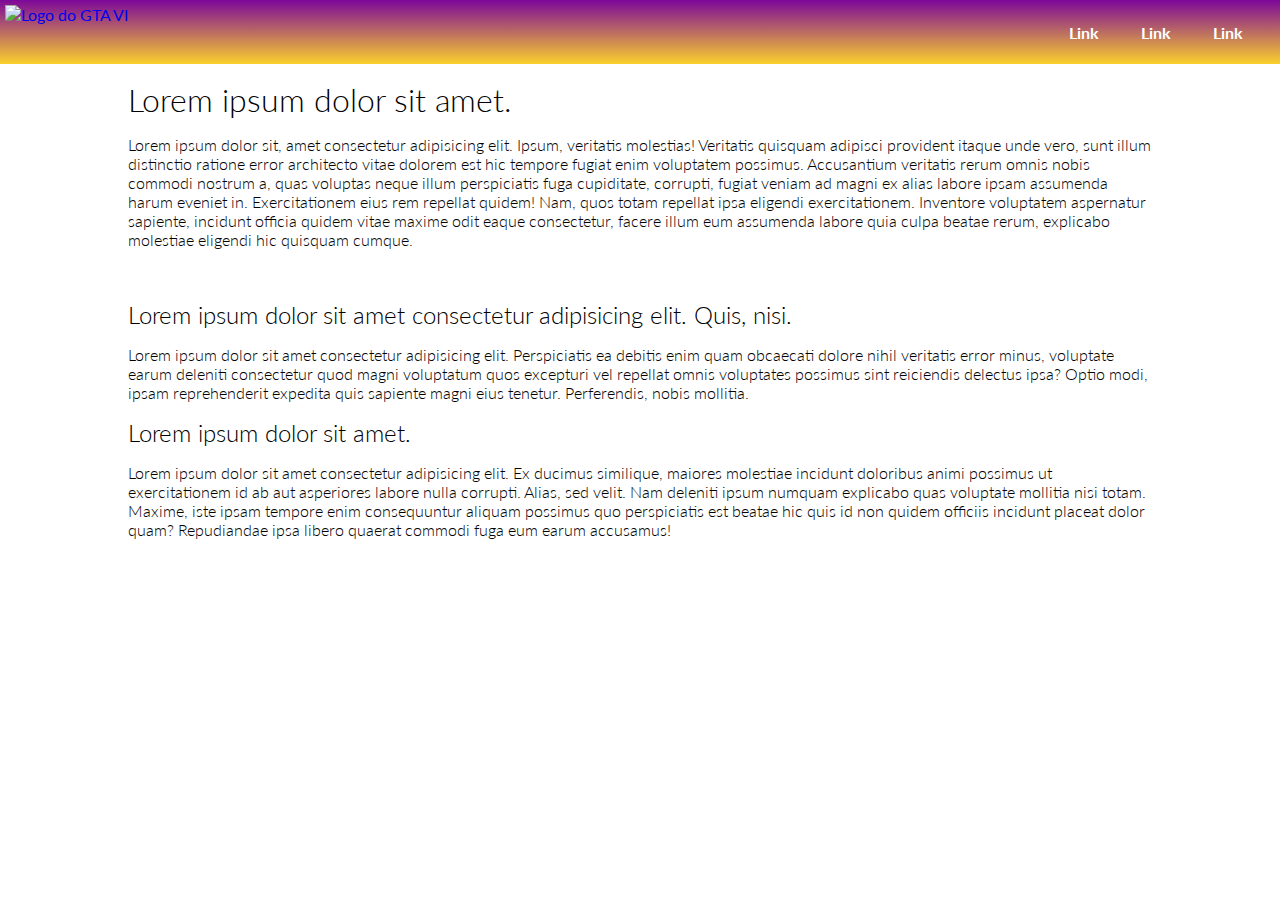
==== index.html @ 7d586c33 "alterações teste" ====
<!DOCTYPE html>
<html lang="pt-br">
<head>
    <meta charset="UTF-8">
    <meta name="viewport" content="width=device-width, initial-scale=1.0">
    <link rel="stylesheet" href="./assets/css/style.css">
    <title>Página-1</title>
    <link rel="preconnect" href="https://fonts.googleapis.com">
<link rel="preconnect" href="https://fonts.gstatic.com" crossorigin>
<link href="https://fonts.googleapis.com/css2?family=Lato:ital,wght@0,100;0,300;0,400;0,700;0,900;1,100;1,300;1,400;1,700;1,900&display=swap" rel="stylesheet">
</head>

<body>
    <header>
        <a href="index.html"><img src="./assets/img/logo.png" alt="Logo do GTA VI" class="logo"></a>
        <nav>
            <ul>
                <li>
                    <a href="link1.html" class="btn">Link</a>
                </li>
                <li>
                    <a href="link2.html" class="btn">Link</a>
                </li>
                <li>
                    <a href="link3.html" class="btn">Link</a>
                </li>
            </ul>
        </nav>
    </header>
    <main>
        <h1>Lorem ipsum dolor sit amet.</h1>
        <P>Lorem ipsum dolor sit, amet consectetur adipisicing elit. Ipsum, veritatis molestias! Veritatis quisquam adipisci provident itaque unde vero, sunt illum distinctio ratione error architecto vitae dolorem est hic tempore fugiat enim voluptatem possimus. Accusantium veritatis rerum omnis nobis commodi nostrum a, quas voluptas neque illum perspiciatis fuga cupiditate, corrupti, fugiat veniam ad magni ex alias labore ipsam assumenda harum eveniet in. Exercitationem eius rem repellat quidem! Nam, quos totam repellat ipsa eligendi exercitationem. Inventore voluptatem aspernatur sapiente, incidunt officia quidem vitae maxime odit eaque consectetur, facere illum eum assumenda labore quia culpa beatae rerum, explicabo molestiae eligendi hic quisquam cumque.</P>
        <img src="" alt="">
        <h2>Lorem ipsum dolor sit amet consectetur adipisicing elit. Quis, nisi.</h2>
        <p>Lorem ipsum dolor sit amet consectetur adipisicing elit. Perspiciatis ea debitis enim quam obcaecati dolore nihil veritatis error minus, voluptate earum deleniti consectetur quod magni voluptatum quos excepturi vel repellat omnis voluptates possimus sint reiciendis delectus ipsa? Optio modi, ipsam reprehenderit expedita quis sapiente magni eius tenetur. Perferendis, nobis mollitia.</p>
        <h2>Lorem ipsum dolor sit amet.</h2>
        <p>Lorem ipsum dolor sit amet consectetur adipisicing elit. Ex ducimus similique, maiores molestiae incidunt doloribus animi possimus ut exercitationem id ab aut asperiores labore nulla corrupti. Alias, sed velit. Nam deleniti ipsum numquam explicabo quas voluptate mollitia nisi totam. Maxime, iste ipsam tempore enim consequuntur aliquam possimus quo perspiciatis est beatae hic quis id non quidem officiis incidunt placeat dolor quam? Repudiandae ipsa libero quaerat commodi fuga eum earum accusamus!</p>
    </main>
</body>
</html>
---- assets/css/style.css ----
*{
    font-family: "Lato", sans-serif;
    margin: 0;
    padding: 0;

}

:root{
    --color-yellow: rgb(250, 208, 44);
    --color-purple: rgb(124, 8, 153);
    --color-light: #ffffff;
}

header{
    display: flex;
    background-image: linear-gradient(rgb(124, 8, 153), rgb(250, 208, 44));
    width: 100%;
    height: 4rem;
    justify-content: space-between;
    align-content: center;
}

.logo{
    width: auto;
    height: 100%;
}

header nav,ul{
    display: flex;
    gap: 2rem;
    align-items: center;
    list-style: none;
    padding: 1rem;
}

a{
    display: flex;
    text-decoration: none;
    padding: 5px;
}

.btn{
    color: var(--color-light);
    text-decoration: none;
    font-weight: 700;
}

.btn:hover{
    text-decoration: underline;
}

p,h1,h2{
    margin: 1rem 10%;
    font-weight: 300;
}
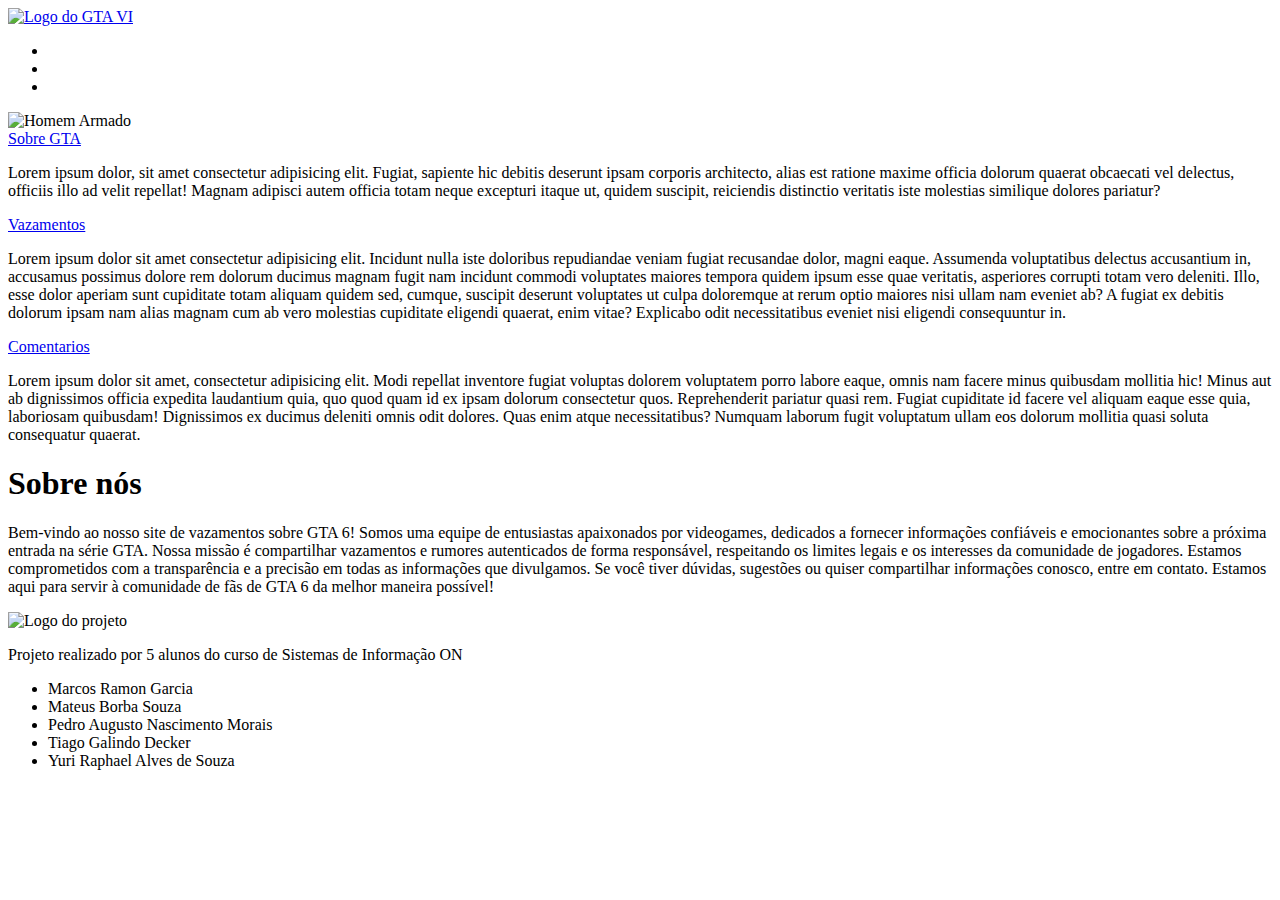
==== commit 5f6fba67: "Atualização da home page" ====
--- a/index.html
+++ b/index.html
@@ -3,7 +3,7 @@
 <head>
     <meta charset="UTF-8">
     <meta name="viewport" content="width=device-width, initial-scale=1.0">
-    <link rel="stylesheet" href="./assets/css/style.css">
+    <link rel="stylesheet" href="./assets/css/Home.css">
     <title>Página-1</title>
     <link rel="preconnect" href="https://fonts.googleapis.com">
 <link rel="preconnect" href="https://fonts.gstatic.com" crossorigin>
@@ -11,30 +11,61 @@
 </head>
 
 <body>
-    <header>
-        <a href="index.html"><img src="./assets/img/logo.png" alt="Logo do GTA VI" class="logo"></a>
+    <header class="menu">
+        <a href="index.html"><img src="./assets/img/icon.png" alt="Logo do GTA VI" class="logo"></a>
         <nav>
-            <ul>
+            <ul class="ulTiago">
                 <li>
-                    <a href="link1.html" class="btn">Link</a>
+                    <a href="link1.html" class="btn"></a>
                 </li>
                 <li>
-                    <a href="link2.html" class="btn">Link</a>
+                    <a href="Login.html" class="btn"></a>
                 </li>
                 <li>
-                    <a href="link3.html" class="btn">Link</a>
+                    <a href="link3.html" class="btn"></a>
                 </li>
             </ul>
         </nav>
     </header>
     <main>
-        <h1>Lorem ipsum dolor sit amet.</h1>
-        <P>Lorem ipsum dolor sit, amet consectetur adipisicing elit. Ipsum, veritatis molestias! Veritatis quisquam adipisci provident itaque unde vero, sunt illum distinctio ratione error architecto vitae dolorem est hic tempore fugiat enim voluptatem possimus. Accusantium veritatis rerum omnis nobis commodi nostrum a, quas voluptas neque illum perspiciatis fuga cupiditate, corrupti, fugiat veniam ad magni ex alias labore ipsam assumenda harum eveniet in. Exercitationem eius rem repellat quidem! Nam, quos totam repellat ipsa eligendi exercitationem. Inventore voluptatem aspernatur sapiente, incidunt officia quidem vitae maxime odit eaque consectetur, facere illum eum assumenda labore quia culpa beatae rerum, explicabo molestiae eligendi hic quisquam cumque.</P>
-        <img src="" alt="">
-        <h2>Lorem ipsum dolor sit amet consectetur adipisicing elit. Quis, nisi.</h2>
-        <p>Lorem ipsum dolor sit amet consectetur adipisicing elit. Perspiciatis ea debitis enim quam obcaecati dolore nihil veritatis error minus, voluptate earum deleniti consectetur quod magni voluptatum quos excepturi vel repellat omnis voluptates possimus sint reiciendis delectus ipsa? Optio modi, ipsam reprehenderit expedita quis sapiente magni eius tenetur. Perferendis, nobis mollitia.</p>
-        <h2>Lorem ipsum dolor sit amet.</h2>
-        <p>Lorem ipsum dolor sit amet consectetur adipisicing elit. Ex ducimus similique, maiores molestiae incidunt doloribus animi possimus ut exercitationem id ab aut asperiores labore nulla corrupti. Alias, sed velit. Nam deleniti ipsum numquam explicabo quas voluptate mollitia nisi totam. Maxime, iste ipsam tempore enim consequuntur aliquam possimus quo perspiciatis est beatae hic quis id non quidem officiis incidunt placeat dolor quam? Repudiandae ipsa libero quaerat commodi fuga eum earum accusamus!</p>
+        <div class="container1"><img src="./assets/img/GTA-6-Grand-Theft-Auto-VI-Rockstar-Games-Wallpaper-Artwork-Jason-Vice-City-2024 - Copy.png" alt="Homem Armado" class="ImagemHomem"></div>
+
+        <div class="Links">
+        <a class="link1" href="sobre.html">Sobre GTA</a>
+        <p>Lorem ipsum dolor, sit amet consectetur adipisicing elit. Fugiat, sapiente hic debitis deserunt ipsam corporis architecto, alias est ratione maxime officia dolorum quaerat obcaecati vel delectus, officiis illo ad velit repellat! Magnam adipisci autem officia totam neque excepturi itaque ut, quidem suscipit, reiciendis distinctio veritatis iste molestias similique dolores pariatur?</p>
+
+        <a class="link1" href="gta6.html">Vazamentos</a>
+        <p>Lorem ipsum dolor sit amet consectetur adipisicing elit. Incidunt nulla iste doloribus repudiandae veniam fugiat recusandae dolor, magni eaque. Assumenda voluptatibus delectus accusantium in, accusamus possimus dolore rem dolorum ducimus magnam fugit nam incidunt commodi voluptates maiores tempora quidem ipsum esse quae veritatis, asperiores corrupti totam vero deleniti. Illo, esse dolor aperiam sunt cupiditate totam aliquam quidem sed, cumque, suscipit deserunt voluptates ut culpa doloremque at rerum optio maiores nisi ullam nam eveniet ab? A fugiat ex debitis dolorum ipsam nam alias magnam cum ab vero molestias cupiditate eligendi quaerat, enim vitae? Explicabo odit necessitatibus eveniet nisi eligendi consequuntur in.</p>
+
+        <a class="link1" href="link3.html">Comentarios</a>
+        <p>Lorem ipsum dolor sit amet, consectetur adipisicing elit. Modi repellat inventore fugiat voluptas dolorem voluptatem porro labore eaque, omnis nam facere minus quibusdam mollitia hic! Minus aut ab dignissimos officia expedita laudantium quia, quo quod quam id ex ipsam dolorum consectetur quos. Reprehenderit pariatur quasi rem. Fugiat cupiditate id facere vel aliquam eaque esse quia, laboriosam quibusdam! Dignissimos ex ducimus deleniti omnis odit dolores. Quas enim atque necessitatibus? Numquam laborum fugit voluptatum ullam eos dolorum mollitia quasi soluta consequatur quaerat.</p>
+    </div>
+
+        <h1>Sobre nós</h1>
+        <P class="SobreP">
+
+            Bem-vindo ao nosso site de vazamentos sobre GTA 6! Somos uma equipe de entusiastas apaixonados por videogames, dedicados a fornecer informações confiáveis e emocionantes sobre a próxima entrada na série GTA.
+            
+            Nossa missão é compartilhar vazamentos e rumores autenticados de forma responsável, respeitando os limites legais e os interesses da comunidade de jogadores. Estamos comprometidos com a transparência e a precisão em todas as informações que divulgamos.
+            
+            Se você tiver dúvidas, sugestões ou quiser compartilhar informações conosco, entre em contato. Estamos aqui para servir à comunidade de fãs de GTA 6 da melhor maneira possível!
+            
+            
+        </P>
+        
     </main>
+    <footer class="rodape">
+        <div class="container">
+            <img src="./assets/img/logo-fiap.png" alt="Logo do projeto" class="logo-rodape">
+            <p class="descricao-rodape">Projeto realizado por 5 alunos do curso de Sistemas de Informação ON</p>
+            <ul class="lista-nomes">
+                <li>Marcos Ramon Garcia</li>
+                <li>Mateus Borba Souza</li>
+                <li>Pedro Augusto Nascimento Morais</li>
+                <li>Tiago Galindo Decker</li>
+                <li>Yuri Raphael Alves de Souza</li>
+            </ul>
+        </div>
+    </footer>
 </body>
 </html>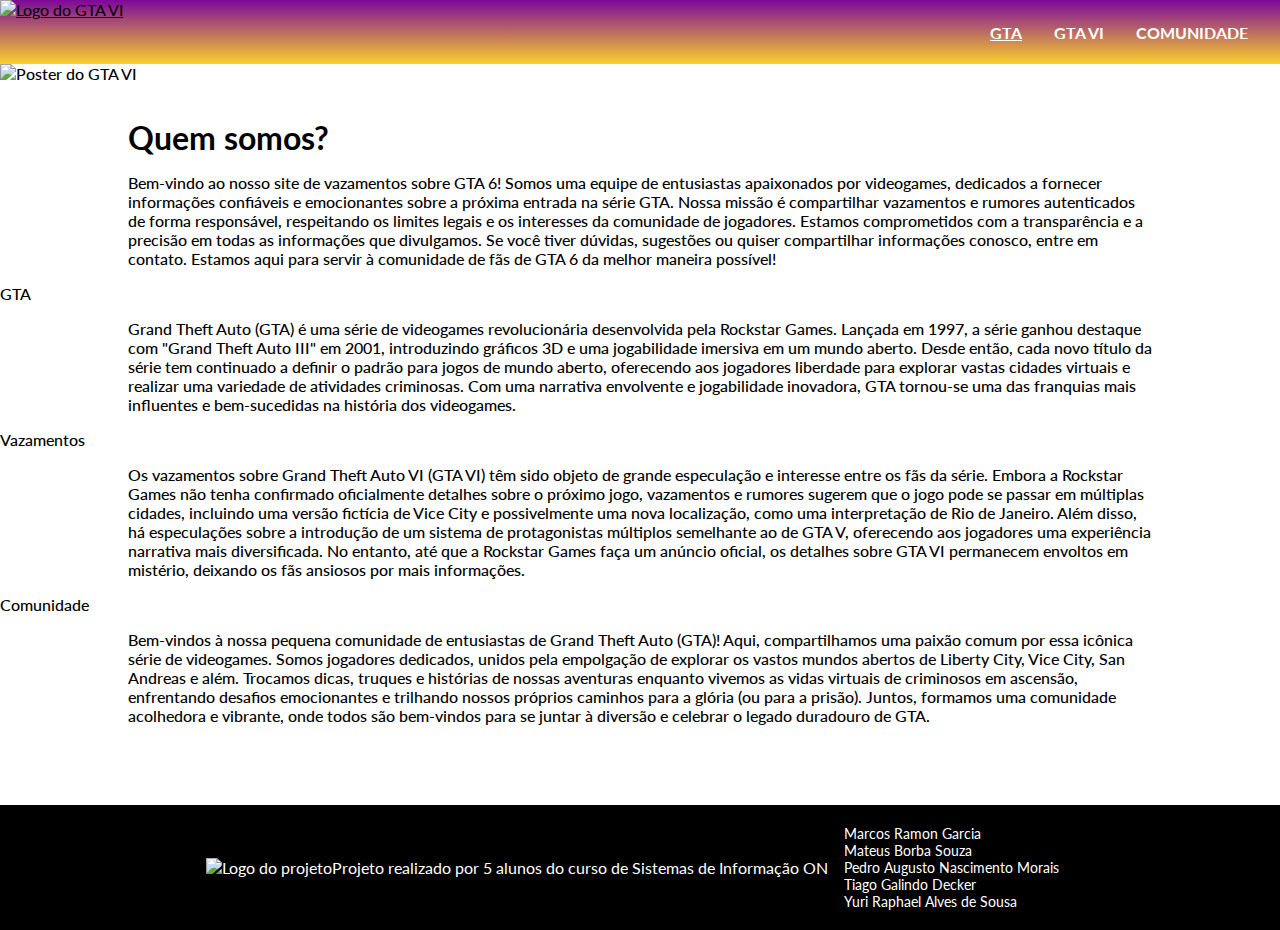
==== commit 8dde0407: "Mudei o nome do "alt" da imagem" ====
--- a/index.html
+++ b/index.html
@@ -1,58 +1,85 @@
 <!DOCTYPE html>
 <html lang="pt-br">
+
 <head>
     <meta charset="UTF-8">
     <meta name="viewport" content="width=device-width, initial-scale=1.0">
-    <link rel="stylesheet" href="./assets/css/Home.css">
-    <title>Página-1</title>
+    <link rel="stylesheet" href="./assets/css/style.css">
+    <title>Início</title>
+    <link rel="shortcut icon" href="./assets/img/icon.png">
     <link rel="preconnect" href="https://fonts.googleapis.com">
-<link rel="preconnect" href="https://fonts.gstatic.com" crossorigin>
-<link href="https://fonts.googleapis.com/css2?family=Lato:ital,wght@0,100;0,300;0,400;0,700;0,900;1,100;1,300;1,400;1,700;1,900&display=swap" rel="stylesheet">
+    <link rel="preconnect" href="https://fonts.gstatic.com" crossorigin>
+    <link
+        href="https://fonts.googleapis.com/css2?family=Lato:ital,wght@0,100;0,300;0,400;0,700;0,900;1,100;1,300;1,400;1,700;1,900&display=swap"
+        rel="stylesheet">
 </head>
 
 <body>
-    <header class="menu">
-        <a href="index.html"><img src="./assets/img/icon.png" alt="Logo do GTA VI" class="logo"></a>
-        <nav>
-            <ul class="ulTiago">
+    <header>
+        <a href="index.html"><img src="./assets/img/logo.png" alt="Logo do GTA VI" class="logo"></a>
+        <nav class="nav">
+            <ul class="nav">
                 <li>
-                    <a href="link1.html" class="btn"></a>
+                    <a href="sobre.html" class="btn ativo">GTA</a>
                 </li>
                 <li>
-                    <a href="Login.html" class="btn"></a>
+                    <a href="vazamentos.html" class="btn">GTA VI</a>
                 </li>
                 <li>
-                    <a href="link3.html" class="btn"></a>
+                    <a href="Comentario.html" class="btn">COMUNIDADE</a>
                 </li>
             </ul>
         </nav>
     </header>
-    <main>
-        <div class="container1"><img src="./assets/img/GTA-6-Grand-Theft-Auto-VI-Rockstar-Games-Wallpaper-Artwork-Jason-Vice-City-2024 - Copy.png" alt="Homem Armado" class="ImagemHomem"></div>
+    <main class="main-thiago">
 
-        <div class="Links">
-        <a class="link1" href="sobre.html">Sobre GTA</a>
-        <p>Lorem ipsum dolor, sit amet consectetur adipisicing elit. Fugiat, sapiente hic debitis deserunt ipsam corporis architecto, alias est ratione maxime officia dolorum quaerat obcaecati vel delectus, officiis illo ad velit repellat! Magnam adipisci autem officia totam neque excepturi itaque ut, quidem suscipit, reiciendis distinctio veritatis iste molestias similique dolores pariatur?</p>
-
-        <a class="link1" href="gta6.html">Vazamentos</a>
-        <p>Lorem ipsum dolor sit amet consectetur adipisicing elit. Incidunt nulla iste doloribus repudiandae veniam fugiat recusandae dolor, magni eaque. Assumenda voluptatibus delectus accusantium in, accusamus possimus dolore rem dolorum ducimus magnam fugit nam incidunt commodi voluptates maiores tempora quidem ipsum esse quae veritatis, asperiores corrupti totam vero deleniti. Illo, esse dolor aperiam sunt cupiditate totam aliquam quidem sed, cumque, suscipit deserunt voluptates ut culpa doloremque at rerum optio maiores nisi ullam nam eveniet ab? A fugiat ex debitis dolorum ipsam nam alias magnam cum ab vero molestias cupiditate eligendi quaerat, enim vitae? Explicabo odit necessitatibus eveniet nisi eligendi consequuntur in.</p>
-
-        <a class="link1" href="link3.html">Comentarios</a>
-        <p>Lorem ipsum dolor sit amet, consectetur adipisicing elit. Modi repellat inventore fugiat voluptas dolorem voluptatem porro labore eaque, omnis nam facere minus quibusdam mollitia hic! Minus aut ab dignissimos officia expedita laudantium quia, quo quod quam id ex ipsam dolorum consectetur quos. Reprehenderit pariatur quasi rem. Fugiat cupiditate id facere vel aliquam eaque esse quia, laboriosam quibusdam! Dignissimos ex ducimus deleniti omnis odit dolores. Quas enim atque necessitatibus? Numquam laborum fugit voluptatum ullam eos dolorum mollitia quasi soluta consequatur quaerat.</p>
-    </div>
-
-        <h1>Sobre nós</h1>
+        <div class="container1"><img src="./assets/img/gta.png" alt="Poster do GTA VI" class="ImagemHomem"></div>
+        <br>
+        <h1>Quem somos?</h1>
         <P class="SobreP">
 
-            Bem-vindo ao nosso site de vazamentos sobre GTA 6! Somos uma equipe de entusiastas apaixonados por videogames, dedicados a fornecer informações confiáveis e emocionantes sobre a próxima entrada na série GTA.
-            
-            Nossa missão é compartilhar vazamentos e rumores autenticados de forma responsável, respeitando os limites legais e os interesses da comunidade de jogadores. Estamos comprometidos com a transparência e a precisão em todas as informações que divulgamos.
-            
-            Se você tiver dúvidas, sugestões ou quiser compartilhar informações conosco, entre em contato. Estamos aqui para servir à comunidade de fãs de GTA 6 da melhor maneira possível!
-            
-            
+            Bem-vindo ao nosso site de vazamentos sobre GTA 6! Somos uma equipe de entusiastas apaixonados por
+            videogames, dedicados a fornecer informações confiáveis e emocionantes sobre a próxima entrada na série
+            GTA.
+
+            Nossa missão é compartilhar vazamentos e rumores autenticados de forma responsável, respeitando os
+            limites
+            legais e os interesses da comunidade de jogadores. Estamos comprometidos com a transparência e a
+            precisão em
+            todas as informações que divulgamos.
+
+            Se você tiver dúvidas, sugestões ou quiser compartilhar informações conosco, entre em contato. Estamos
+            aqui
+            para servir à comunidade de fãs de GTA 6 da melhor maneira possível!
         </P>
-        
+        <div class="Links">
+            <a class="link1" href="sobre.html">GTA</a>
+            <p class="PTiago">Grand Theft Auto (GTA) é uma série de videogames revolucionária desenvolvida pela Rockstar Games. Lançada
+                em 1997, a série ganhou destaque com "Grand Theft Auto III" em 2001, introduzindo gráficos 3D e uma
+                jogabilidade imersiva em um mundo aberto. Desde então, cada novo título da série tem continuado a
+                definir o padrão para jogos de mundo aberto, oferecendo aos jogadores liberdade para explorar vastas
+                cidades virtuais e realizar uma variedade de atividades criminosas. Com uma narrativa envolvente e
+                jogabilidade inovadora, GTA tornou-se uma das franquias mais influentes e bem-sucedidas na história dos
+                videogames.</p>
+            <a class="link1" href="vazamentos.html">Vazamentos</a>
+            <p class="PTiago">Os vazamentos sobre Grand Theft Auto VI (GTA VI) têm sido objeto de grande especulação e interesse entre
+                os fãs da série. Embora a Rockstar Games não tenha confirmado oficialmente detalhes sobre o próximo
+                jogo, vazamentos e rumores sugerem que o jogo pode se passar em múltiplas cidades, incluindo uma versão
+                fictícia de Vice City e possivelmente uma nova localização, como uma interpretação de Rio de Janeiro.
+                Além disso, há especulações sobre a introdução de um sistema de protagonistas múltiplos semelhante ao de
+                GTA V, oferecendo aos jogadores uma experiência narrativa mais diversificada. No entanto, até que a
+                Rockstar Games faça um anúncio oficial, os detalhes sobre GTA VI permanecem envoltos em mistério,
+                deixando os fãs ansiosos por mais informações.</p>
+
+            <a class="link1" href="Comentario.html">Comunidade</a>
+            <p class="PTiago">Bem-vindos à nossa pequena comunidade de entusiastas de Grand Theft Auto (GTA)! Aqui, compartilhamos uma
+                paixão comum por essa icônica série de videogames. Somos jogadores dedicados, unidos pela empolgação de
+                explorar os vastos mundos abertos de Liberty City, Vice City, San Andreas e além. Trocamos dicas,
+                truques e histórias de nossas aventuras enquanto vivemos as vidas virtuais de criminosos em ascensão,
+                enfrentando desafios emocionantes e trilhando nossos próprios caminhos para a glória (ou para a prisão).
+                Juntos, formamos uma comunidade acolhedora e vibrante, onde todos são bem-vindos para se juntar à
+                diversão e celebrar o legado duradouro de GTA.</p>
+        </div>
     </main>
     <footer class="rodape">
         <div class="container">
@@ -63,9 +90,10 @@
                 <li>Mateus Borba Souza</li>
                 <li>Pedro Augusto Nascimento Morais</li>
                 <li>Tiago Galindo Decker</li>
-                <li>Yuri Raphael Alves de Souza</li>
+                <li>Yuri Raphael Alves de Sousa</li>
             </ul>
         </div>
     </footer>
 </body>
-</html>+
+</html>
--- a/assets/css/style.css
+++ b/assets/css/style.css
@@ -0,0 +1,176 @@
+*{
+    font-family: "Lato", sans-serif;
+    margin: 0;
+    padding: 0;
+}
+:root{
+    --color-yellow: rgb(250, 208, 44);
+    --color-purple: rgb(124, 8, 153);
+    --color-light: #ffffff;
+}
+
+/* estilização do cabeçalho e links */
+header{
+    display: flex;
+    background-image: linear-gradient(rgb(124, 8, 153), rgb(250, 208, 44));
+    height: 4rem;
+    justify-content: space-between;
+    align-content: center;
+    position: fixed;
+    z-index: 10;
+    width: 100%;
+}
+.menu{
+    margin: 1rem 10%;
+    display: flex;
+    align-items: center;
+}
+.logo{
+    width: auto;
+    height: 100%;
+}
+.nav{
+    display: flex;
+    gap: 2rem;
+    align-items: center;
+    list-style: none;
+    padding: 1rem;
+}
+.btn{
+    color: var(--color-light);
+    text-decoration: none;
+    font-weight: 700;
+}
+a{
+    display: flex;
+    align-items: center;
+    text-decoration: none;
+    color: black;
+}
+a:hover, .ativo{
+    text-decoration: underline;
+}
+
+/* estilização texto e conteudos */
+iframe{
+    margin: 1rem 20%;
+    width: 60%;
+    height: 40rem;
+    border-radius: 30px;
+}
+main{
+    width: 100%;
+    padding: 4rem 0;
+    font-weight: 500;
+    font-size: medium;
+}
+p,h1,h2,h3,h4,h5,h6{
+    margin: 1rem 10%;
+}
+.titulo{
+    font-size: 40px;
+    font-weight: 700;
+}
+
+/* estilização das imagens */
+.prn{
+    margin: 1rem 10%;
+    width: 80%;
+    max-height: 45rem;
+}
+.imagem{
+    margin: 1rem 20%;
+    width: 60%;
+    max-height: 40rem;
+    filter: grayscale(70%);
+    border-radius: 30px;
+}
+.imagem:hover{
+    filter: grayscale(0%);
+    transition: 1s;
+}
+
+/* toda estilização da tabela */
+table {
+    width: 70%;
+    margin: 10px auto;
+    margin-top: 50px;   
+    margin-bottom: 50px;
+    border-collapse: collapse; 
+    text-align: center;
+}
+caption {
+    font-size: 1.5rem;
+    color: var(--color-purple);
+    font-weight: 800;
+    margin-bottom: 10px;
+}
+thead tr {
+    background: var(--color-purple);
+    color: var(--color-light);    
+}
+th,td {
+    width: 25%;
+    padding: 15px;
+}
+tbody tr {
+    border-bottom: 1px solid #ccc;
+}
+tbody tr:nth-child(even) {
+    background: #7c089921;
+}
+tbody tr:last-child {
+    border-bottom: 20px solid var(--color-purple);
+}
+tbody tr:hover {
+    font-weight: 600;
+    background-color: #7c089949;
+    color: black;
+    cursor: pointer;
+}
+tfoot {
+    font-weight: 700;
+}
+
+/* toda estilização do rodape */
+footer {
+    background-color: #000;
+    color: var(--color-light);
+    padding: 20px 0;
+    display: flex;
+    width: 100%;
+}
+.container {
+    display: flex;
+    align-items: center;
+    justify-content: center;
+    width: 80%;
+    margin: 0 10%;
+}
+.logo-rodape {
+    max-width: 150px;
+}
+.descricao-rodape {
+    font-size: 16px;
+    margin: 10px 0;
+}
+.lista-nomes {
+    margin: 0;
+    text-align: left;
+    grid-template-columns: repeat(auto-fit, minmax(100px, 1fr));
+}
+.lista-nomes li {
+    display: flex;
+    gap: 1rem;
+    margin: 0 1rem;
+    font-size: 14px;
+}
+@media (max-width: 768px) {
+    .rodape {
+        flex-direction: column;
+    }
+
+    .lista-nomes {
+        grid-template-columns: 1fr;
+    }
+}
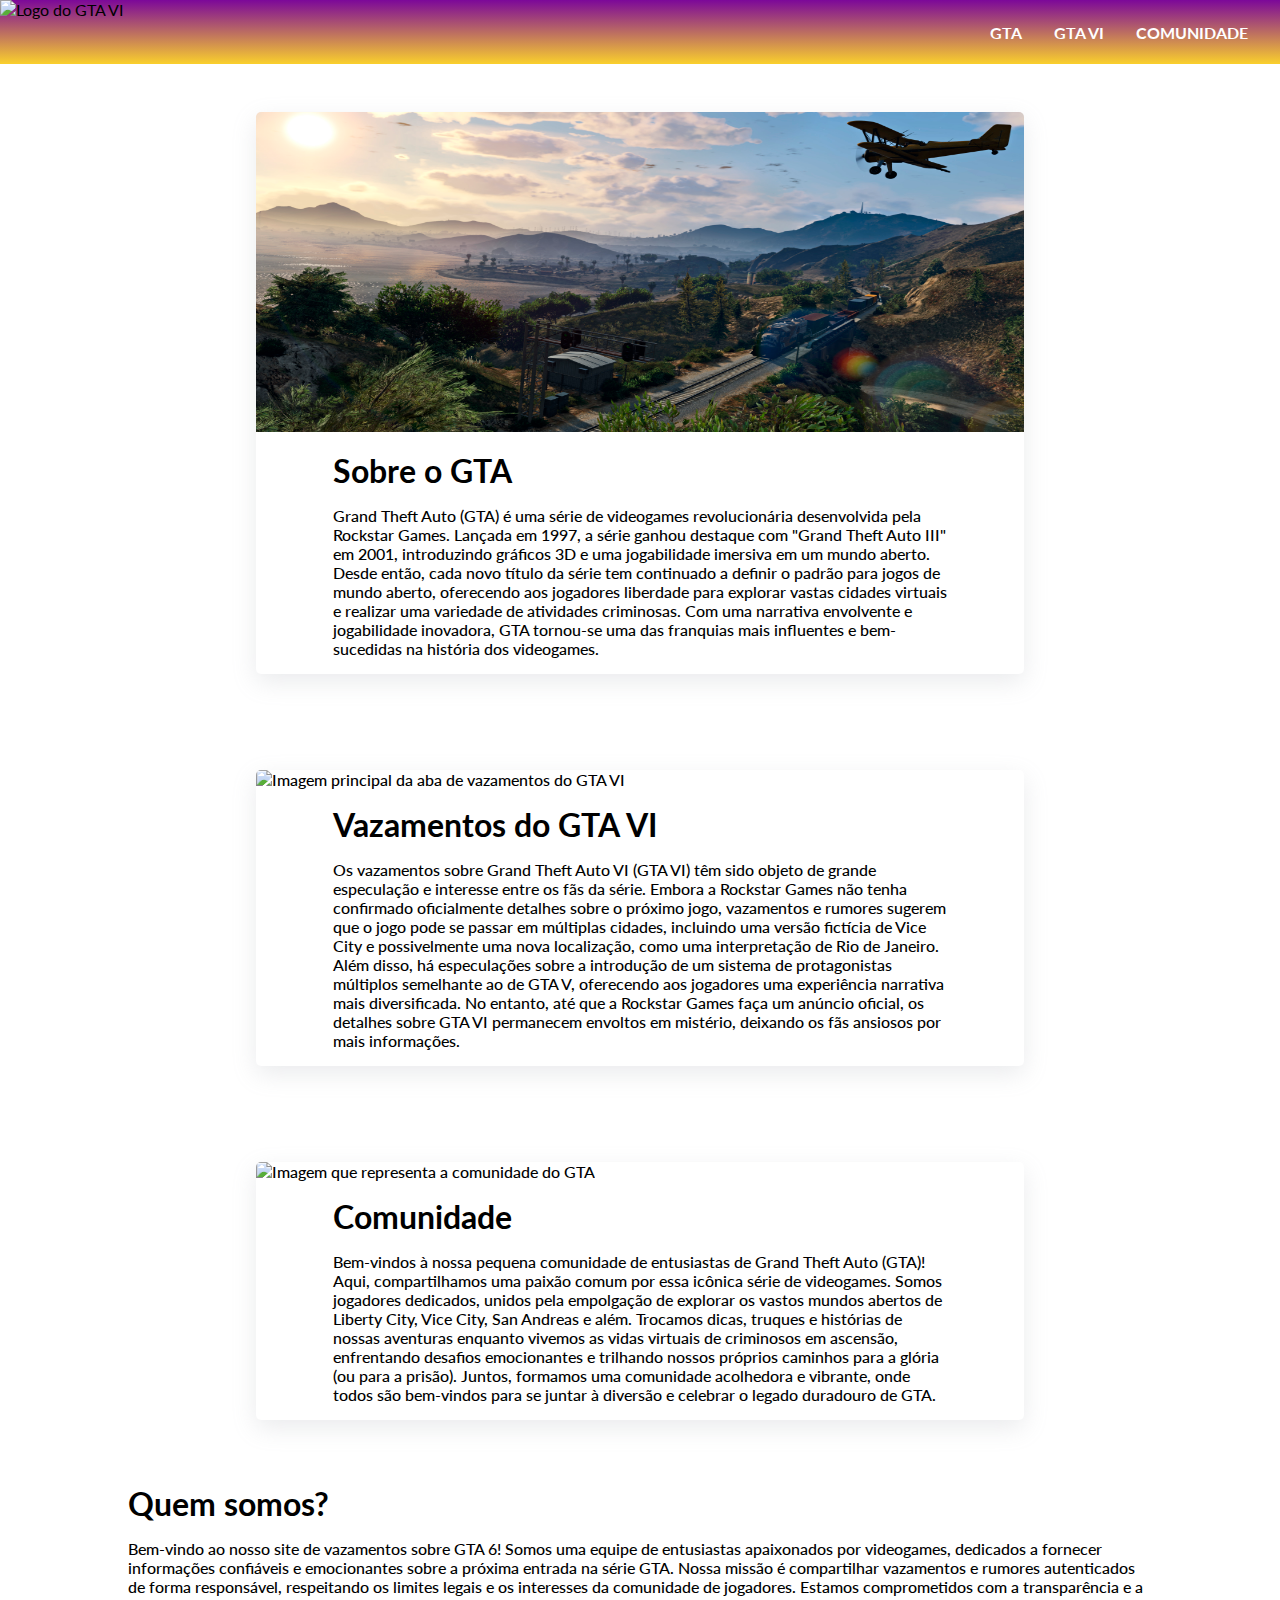
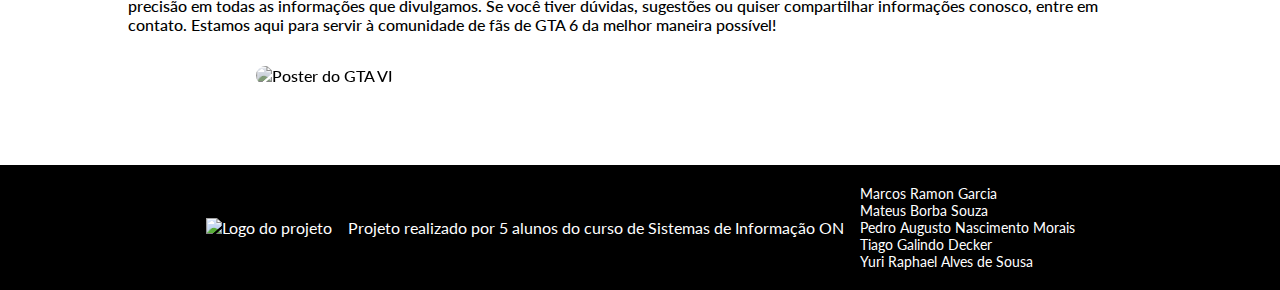
==== commit dc247d10: "Finalizado" ====
--- a/index.html
+++ b/index.html
@@ -20,23 +20,60 @@
         <nav class="nav">
             <ul class="nav">
                 <li>
-                    <a href="sobre.html" class="btn ativo">GTA</a>
+                    <a href="./assets/pages/sobre.html" class="btn ativo">GTA</a>
                 </li>
                 <li>
-                    <a href="vazamentos.html" class="btn">GTA VI</a>
+                    <a href="./assets/pages/vazamentos.html" class="btn">GTA VI</a>
                 </li>
                 <li>
-                    <a href="Comentario.html" class="btn">COMUNIDADE</a>
+                    <a href="./assets/pages/Comentario.html" class="btn">COMUNIDADE</a>
                 </li>
             </ul>
         </nav>
     </header>
-    <main class="main-thiago">
+    <main>
 
-        <div class="container1"><img src="./assets/img/gta.png" alt="Poster do GTA VI" class="ImagemHomem"></div>
-        <br>
+        
+        
+        <div class="noticia-list">
+            <a href="./assets/pages/sobre.html"><div class="noticia-item">
+                <img src="./assets/img/Imagem1.jpg" alt="Imagem principal da aba GTA">
+                <h1>Sobre o GTA</h1>
+                <p>
+                    Grand Theft Auto (GTA) é uma série de videogames revolucionária desenvolvida pela Rockstar   Games. Lançada
+                    em 1997, a série ganhou destaque com "Grand Theft Auto III" em 2001, introduzindo gráficos 3D e uma
+                    jogabilidade imersiva em um mundo aberto. Desde então, cada novo título da série tem continuado a
+                    definir o padrão para jogos de mundo aberto, oferecendo aos jogadores liberdade para explorar vastas
+                    cidades virtuais e realizar uma variedade de atividades criminosas. Com uma narrativa envolvente e
+                    jogabilidade inovadora, GTA tornou-se uma das franquias mais influentes e bem-sucedidas na história dos
+                    videogames.
+                </p>
+            </div></a>
+            <a href="./assets/pages/vazamentos.html"><div class="noticia-item">
+                <img src="./assets/img/imagem5.png" alt="Imagem principal da aba de vazamentos do GTA VI">
+                <h1>Vazamentos do GTA VI</h1>
+                <p>
+                    Os vazamentos sobre Grand Theft Auto VI (GTA VI) têm sido objeto de grande especulação e interesse entre
+                    os fãs da série. Embora a Rockstar Games não tenha confirmado oficialmente detalhes sobre o próximo
+                    jogo, vazamentos e rumores sugerem que o jogo pode se passar em múltiplas cidades, incluindo uma versão
+                    fictícia de Vice City e possivelmente uma nova localização, como uma interpretação de Rio de Janeiro.
+                    Além disso, há especulações sobre a introdução de um sistema de protagonistas múltiplos semelhante ao de
+                    GTA V, oferecendo aos jogadores uma experiência narrativa mais diversificada. No entanto, até que a
+                    Rockstar Games faça um anúncio oficial, os detalhes sobre GTA VI permanecem envoltos em mistério,
+                    deixando os fãs ansiosos por mais informações.
+                </p>
+            </div></a>
+            <a href="./assets/pages/Comentario.html"><div class="noticia-item">
+                <img src="./assets/img/Imagem-comunidade.jpg" alt="Imagem que representa a comunidade do GTA">
+                <h1>Comunidade</h1>
+                <p>
+                    Bem-vindos à nossa pequena comunidade de entusiastas de Grand Theft Auto (GTA)! Aqui, compartilhamos uma paixão comum por essa icônica série de videogames. Somos jogadores dedicados, unidos pela empolgação de explorar os vastos mundos abertos de Liberty City, Vice City, San Andreas e além. Trocamos dicas, truques e histórias de nossas aventuras enquanto vivemos as vidas virtuais de criminosos em ascensão, enfrentando desafios emocionantes e trilhando nossos próprios caminhos para a glória (ou para a prisão). Juntos, formamos uma comunidade acolhedora e vibrante, onde todos são bem-vindos para se juntar à diversão e celebrar o legado duradouro de GTA.
+                </p>
+            </div></a>
+        </div>
+
         <h1>Quem somos?</h1>
-        <P class="SobreP">
+        <P>
 
             Bem-vindo ao nosso site de vazamentos sobre GTA 6! Somos uma equipe de entusiastas apaixonados por
             videogames, dedicados a fornecer informações confiáveis e emocionantes sobre a próxima entrada na série
@@ -52,34 +89,8 @@
             aqui
             para servir à comunidade de fãs de GTA 6 da melhor maneira possível!
         </P>
-        <div class="Links">
-            <a class="link1" href="sobre.html">GTA</a>
-            <p class="PTiago">Grand Theft Auto (GTA) é uma série de videogames revolucionária desenvolvida pela Rockstar Games. Lançada
-                em 1997, a série ganhou destaque com "Grand Theft Auto III" em 2001, introduzindo gráficos 3D e uma
-                jogabilidade imersiva em um mundo aberto. Desde então, cada novo título da série tem continuado a
-                definir o padrão para jogos de mundo aberto, oferecendo aos jogadores liberdade para explorar vastas
-                cidades virtuais e realizar uma variedade de atividades criminosas. Com uma narrativa envolvente e
-                jogabilidade inovadora, GTA tornou-se uma das franquias mais influentes e bem-sucedidas na história dos
-                videogames.</p>
-            <a class="link1" href="vazamentos.html">Vazamentos</a>
-            <p class="PTiago">Os vazamentos sobre Grand Theft Auto VI (GTA VI) têm sido objeto de grande especulação e interesse entre
-                os fãs da série. Embora a Rockstar Games não tenha confirmado oficialmente detalhes sobre o próximo
-                jogo, vazamentos e rumores sugerem que o jogo pode se passar em múltiplas cidades, incluindo uma versão
-                fictícia de Vice City e possivelmente uma nova localização, como uma interpretação de Rio de Janeiro.
-                Além disso, há especulações sobre a introdução de um sistema de protagonistas múltiplos semelhante ao de
-                GTA V, oferecendo aos jogadores uma experiência narrativa mais diversificada. No entanto, até que a
-                Rockstar Games faça um anúncio oficial, os detalhes sobre GTA VI permanecem envoltos em mistério,
-                deixando os fãs ansiosos por mais informações.</p>
 
-            <a class="link1" href="Comentario.html">Comunidade</a>
-            <p class="PTiago">Bem-vindos à nossa pequena comunidade de entusiastas de Grand Theft Auto (GTA)! Aqui, compartilhamos uma
-                paixão comum por essa icônica série de videogames. Somos jogadores dedicados, unidos pela empolgação de
-                explorar os vastos mundos abertos de Liberty City, Vice City, San Andreas e além. Trocamos dicas,
-                truques e histórias de nossas aventuras enquanto vivemos as vidas virtuais de criminosos em ascensão,
-                enfrentando desafios emocionantes e trilhando nossos próprios caminhos para a glória (ou para a prisão).
-                Juntos, formamos uma comunidade acolhedora e vibrante, onde todos são bem-vindos para se juntar à
-                diversão e celebrar o legado duradouro de GTA.</p>
-        </div>
+        <img src="./assets/img/gta.png" alt="Poster do GTA VI" class="imagem">
     </main>
     <footer class="rodape">
         <div class="container">
--- a/assets/css/style.css
+++ b/assets/css/style.css
@@ -2,6 +2,7 @@
     font-family: "Lato", sans-serif;
     margin: 0;
     padding: 0;
+    
 }
 :root{
     --color-yellow: rgb(250, 208, 44);
@@ -48,7 +49,7 @@
     color: black;
 }
 a:hover, .ativo{
-    text-decoration: underline;
+    text-decoration: none;
 }
 
 /* estilização texto e conteudos */
@@ -84,6 +85,7 @@
     max-height: 40rem;
     filter: grayscale(70%);
     border-radius: 30px;
+    transition: 1s;
 }
 .imagem:hover{
     filter: grayscale(0%);
@@ -134,6 +136,7 @@
 
 /* toda estilização do rodape */
 footer {
+    bottom: 0;
     background-color: #000;
     color: var(--color-light);
     padding: 20px 0;
@@ -152,7 +155,7 @@
 }
 .descricao-rodape {
     font-size: 16px;
-    margin: 10px 0;
+    margin: 0 1rem;
 }
 .lista-nomes {
     margin: 0;
@@ -162,15 +165,127 @@
 .lista-nomes li {
     display: flex;
     gap: 1rem;
-    margin: 0 1rem;
     font-size: 14px;
 }
 @media (max-width: 768px) {
-    .rodape {
-        flex-direction: column;
-    }
-
+    .nav{
+        gap: 1rem;
+        padding: 1rem;
+        font-size: small;
+    }
     .lista-nomes {
         grid-template-columns: 1fr;
     }
-}
+    .container{
+        display: block;
+    }
+    .descricao-rodape{
+        margin: 10px 0;
+    }
+}
+
+.noticia-list{
+    width: 100%;
+    align-items: center;
+    justify-content: center;
+}
+
+.noticia-item{
+    margin: 3rem 20%;
+    width: 60%;
+    flex-direction: column;
+    align-items: center;
+    box-shadow: rgba(149, 157, 165, 0.2) 0px 8px 24px;
+    border-radius: 5px;
+    transition: 1s;
+}
+
+.noticia-item img{
+    max-height: 20rem;
+    width: 100%;
+    border-radius: 5px 5px 0px 0px;
+}
+
+.noticia-item a{
+    padding: 5px;
+    color: #000;
+    border-radius: 15px;
+    margin-top: 10px;
+    font-size: 30px;
+    font-weight: 700px;
+    transition: 1s;
+}
+
+.noticia-item:hover{
+    box-shadow: rgba(100, 100, 111, 0.2) 0px 7px 29px 0px;
+    transform: scale(1.1);
+    h1{
+        color: rgb(0, 110, 255);;
+    }
+    transition: 1s;
+}
+
+/* comunidade */
+
+.username{
+    font-size: medium;
+    font-weight: bold;
+}
+
+.comment-text{
+    margin: 1rem 0;
+}
+
+.comment-section {
+    width: 80%;
+    margin: 0 10%;
+}
+
+.comment {
+    margin: 0 10% 1rem;
+    border: 1px solid #ccc;
+    border-radius: 5px;
+    padding: 10px;
+    
+}
+
+#username {
+    font-size: medium;
+    font-weight: bold;
+    margin: 1rem 10%;
+    width: 80%;
+    padding: 1rem;
+    border: 1px solid #ccc;
+    border-radius: 5px;
+    box-sizing: border-box;
+}
+
+#comment{
+    font-size: medium;
+    font-weight: bold;
+    margin: 0 10%;
+    width: 80%;
+    padding: 1rem;
+    border: 1px solid #ccc;
+    border-radius: 5px;
+    box-sizing: border-box;
+}
+
+
+.snd {
+    background-color: var(--color-purple);
+    color: var(--color-light);
+    padding: 10px 20px;
+    border: 1px solid var(--color-purple);
+    border-radius: 5px;
+    cursor: pointer;
+    transition: 0.5s;
+    margin: 1rem 10%;
+}
+
+.snd:hover {
+    color: var(--color-purple);
+    background-color: var(--color-light);
+    transition: 0.5s;
+}
+/* comunidade */